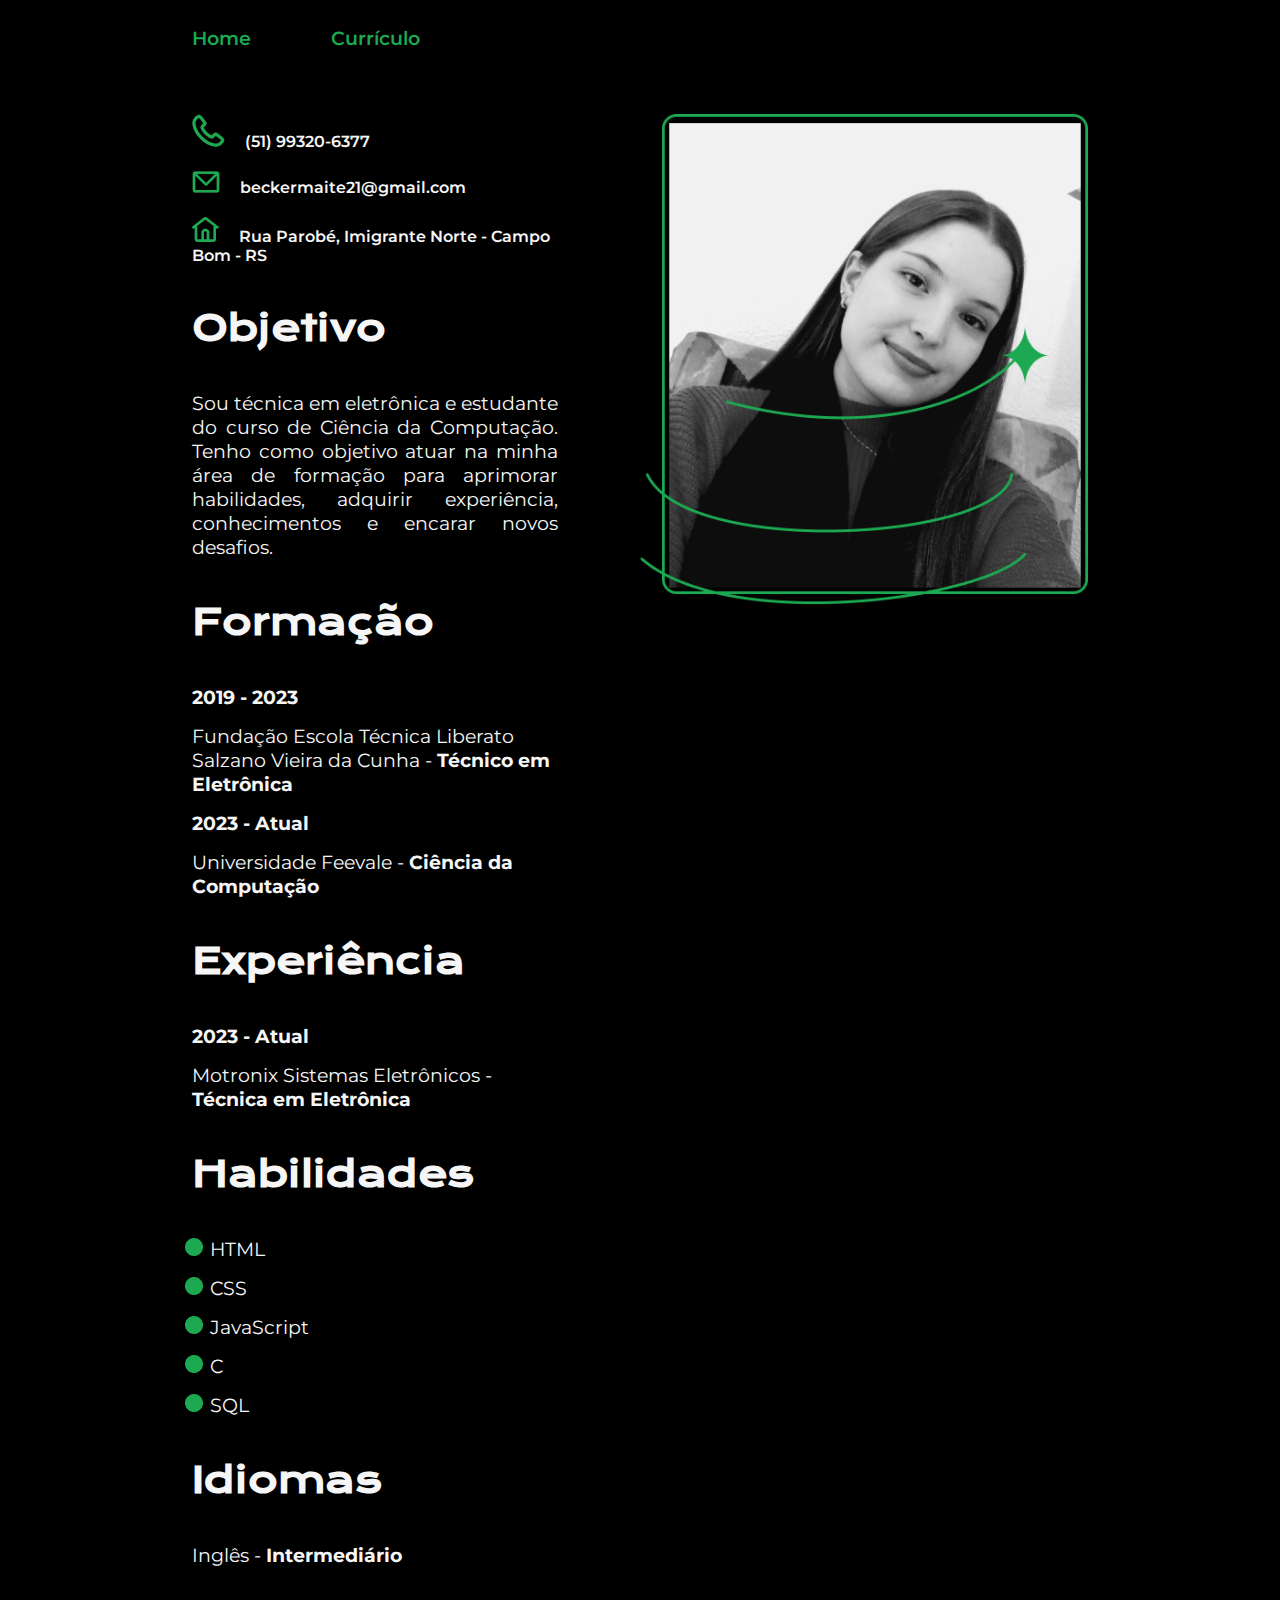
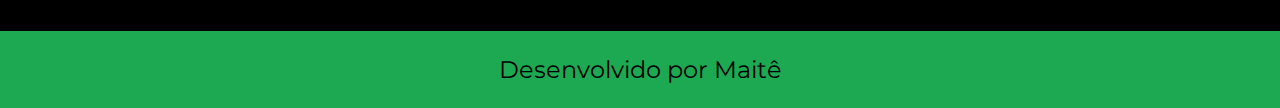
==== curriculo.html @ 51907219 "projeto inicial" ====
<!DOCTYPE html>
<html lang="pt-br">
<head>
    <meta charset="UTF-8">
    <meta name="viewport" content="width=device-width, initial-scale=1.0">
    <title>Curriculo</title>
    <link rel="stylesheet" href="./style/style.css">
    <link rel="stylesheet" href="./style/curriculo.css">
</head>
<body>
    <header class="cabecalho">
        <nav class="cabecalho__menu">
            <a class="cabecalho__menu__link" href="index.html">Home</a>
            <a class="cabecalho__menu__link" href="curriculo.html">Currículo</a>
        </nav>
    </header>
    <main class="curriculo">
        <section class="curriculo__conteudo">
            <div class="curriculo__conteudo__dados">
               <p>
                <img class="curriculo__conteudo__dados__imagem" src="./assets/telefone.png" >
                (51) 99320-6377
                </p> 
                <p>
                    <img class="curriculo__conteudo__dados__imagem" src="./assets/email.png" >
                    beckermaite21@gmail.com
                </p> 
                <p>
                    <img class="curriculo__conteudo__dados__imagem" src="./assets/casa.png" >
                    Rua Parobé, Imigrante Norte - Campo Bom - RS
                </p> 
            </div>
            <h1 class="curriculo__conteudo__titulo">Objetivo</h1>
            <p class="curriculo__conteudo__texto">Sou técnica em eletrônica e estudante do curso de Ciência da Computação. Tenho como objetivo atuar na minha área de formação para aprimorar habilidades, adquirir experiência, conhecimentos e encarar novos desafios.
                </p>
             <h1 class="curriculo__conteudo__titulo">Formação</h1>
                <div class="curriculo__conteudo__divisao">
                    <h2 class="curriculo__conteudo__divisao__subtitulo">2019 - 2023</h2>
                    <p class="curriculo__conteudo__divisao__texto">Fundação Escola Técnica Liberato Salzano Vieira da Cunha - <strong>Técnico em Eletrônica</strong></p>
                    <h2 class="curriculo__conteudo__divisao__subtitulo">2023 - Atual</h2>
                    <p class="curriculo__conteudo__divisao__texto">Universidade Feevale - <strong>Ciência da Computação</strong></p>
                    </div>
            <h1 class="curriculo__conteudo__titulo">Experiência</h1>
                <div class="curriculo__conteudo__divisao">
                    <h2 class="curriculo__conteudo__divisao__subtitulo">2023 - Atual</h2>
                    <p class="curriculo__conteudo__divisao__texto">Motronix Sistemas Eletrônicos - <strong>Técnica em Eletrônica</strong></p>
                </div>
            <h1 class="curriculo__conteudo__titulo">Habilidades</h1>
            <ul class="curriculo__conteudo__texto">
                <li>HTML</li>
                <li>CSS</li>
                <li>JavaScript</li>
                <li>C</li>
                <li>SQL</li>
            </ul>
            <h1 class="curriculo__conteudo__titulo">Idiomas</h1>
            <p class="curriculo__conteudo__texto">Inglês - <strong>Intermediário</strong></p>
         </section>
         <img class="apresentacao__imagem" src="./assets/imagem.png" alt="Foto da Maitê">
    </main>
    <footer class="rodape">
        <p>Desenvolvido por Maitê</p>
    </footer>
</body>
</html>
---- style/style.css ----
@import url('https://fonts.googleapis.com/css2?family=Krona+One&family=Montserrat:wght@400;600&display=swap');

:root {
    --cor-primaria: #000000;
    --cor-secundaria: #f6f6f6;
    --cor-terciaria: #1DA951;
    --cor-hover: #272727;

    --fonte-primaria: 'Krona One', sans-serif;
    --fonte-secundaria: 'Montserrat', sans-serif;

    --tamanho-fonte: 1.2rem;
}

* {
    margin: 0;
    padding: 0;
}

body {
    height: 100vh; /*altura da tela=100% do viewport height(altura)*/
    box-sizing: border-box; /*impede que os elementos saiam da tela*/
    background-color: var(--cor-primaria);
    color:var(--cor-secundaria);
}

.cabecalho {
    padding: 2% 0 0 15%;
}

.cabecalho__menu {
    display: flex;
    gap: 5rem;
}

.cabecalho__menu__link {
    text-decoration: none;
    font-size: var(--tamanho-fonte);
    font-family: var(--fonte-secundaria);
    font-weight: 600;
    color: var(--cor-terciaria);
}

.cabecalho__menu__link:hover {
    opacity: 0.5;
    color: var(--cor-terciaria);
}

.apresentacao {
    padding: 5% 12%;
    display: flex;
    align-items: center;
    justify-content: space-between;
    gap: 82px;
}

.apresentacao__conteudo {
    width: 50%;
    display: flex;
    flex-direction: column;
    gap: 40px;
}

.apresentacao__conteudo__titulo {
    font-size: 2.25rem;
    font-family: var(--fonte-primaria);
}

.titulo-destaque {
    color:var(--cor-terciaria);
}

.apresentacao__conteudo__texto {
    font-size: var(--tamanho-fonte);
    font-family: var(--fonte-secundaria);
    text-align: justify;
}

.apresentacao__links {
    display: flex;
    flex-direction: column;
    justify-content: space-between;
    align-items: center;
    gap: 32px;
}

.apresentacao__links__subtitulo {
  font-family: var(--fonte-primaria);
  font-weight: 400;
  font-size: var(--tamanho-fonte);
}

.apresentacao__links__navegacao {
    display: flex;
    justify-content: center;
    gap: 16px;
    border: 2px solid var(--cor-terciaria);
    width: 65%;
    text-align: center;
    border-radius: 8px;
    font-size: var(--tamanho-fonte);
    font-weight: 600;
    padding: 21.5px 0px;
    text-decoration: none;
    color:var(--cor-secundaria);
    font-family: var(--fonte-secundaria);
}

.apresentacao__links__navegacao:hover {
    background-color:var(--cor-hover);
}

.apresentacao__conteudo__titulo__nome {
    opacity:1;
    color: var(--cor-terciaria);
}
.apresentacao__conteudo__titulo__nome:hover {
    opacity: 0.5;
    color:var(--cor-terciaria);
}

.apresentacao__imagem {
    width: 50%;
}

.rodape {
    color: var(--cor-primaria);
    background-color: var(--cor-terciaria);
    padding: 24px;
    text-align: center;
    font-family: var(--fonte-secundaria);
    font-size: 1.5rem;
    font-weight: 400;
}

@media (max-width: 1200px) {
    .cabecalho{
         padding: 10%;  
    }

    .cabecalho__menu{
        gap: 35px;
        justify-content: center;
    }

    .cabecalho__menu__link {
        font-size: 1rem;
    }

    .apresentacao{
        flex-direction: column-reverse;
        padding: 5%;
    }
    .apresentacao__conteudo{
        width: auto;
    }
}
---- style/curriculo.css ----
:root {
    --cor-primaria: #000000;
    --cor-secundaria: #f6f6f6;
    --cor-terciaria: #1DA951;
    --cor-hover: #272727;

    --fonte-primaria: 'Krona One', sans-serif;
    --fonte-secundaria: 'Montserrat', sans-serif;

    --tamanho-fonte: 1.2rem;
}
.curriculo {
    padding: 5% 15%;
    display: flex;
    align-items: flex-start;
    justify-content: space-between;
    gap: 82px;
}

.curriculo__conteudo {
    width: 50%;
    display: flex;
    flex-direction: column;
    gap: 40px;
}

.curriculo__conteudo__dados {
    display: flex;
    flex-direction: column;
    gap: 20px;
    font-size: 1rem;
    font-family: var(--fonte-secundaria);
    font-weight: 600;
}

.curriculo__conteudo__dados__imagem {
    padding-right: 16px;
}

.curriculo__conteudo__titulo {
    font-size: 2.25rem;
    font-family: var(--fonte-primaria);
}

.curriculo__conteudo__texto {
    font-size: var(--tamanho-fonte);
    font-family: var(--fonte-secundaria);
    text-align:justify;
    
}

ul {
    list-style-image: url("/assets/bolinha.png");
    display: flex;
    flex-direction: column;
    gap:15px;
    padding: 0 5%;
}

.curriculo__conteudo__divisao {
    display: flex;
    flex-direction: column;
    gap: 15px;
}

.curriculo__conteudo__divisao__subtitulo {
    font-size: var(--tamanho-fonte);
    font-family: var(--fonte-secundaria);
}

.curriculo__conteudo__divisao__texto {
    font-size: var(--tamanho-fonte);
    font-family: var(--fonte-secundaria);
}

@media (max-width: 1200px) {
    .curriculo {
        flex-direction: column-reverse;
        align-items: center;
        padding: 5%;
    }
    
    .curriculo__conteudo {
        width: auto;
    }
}
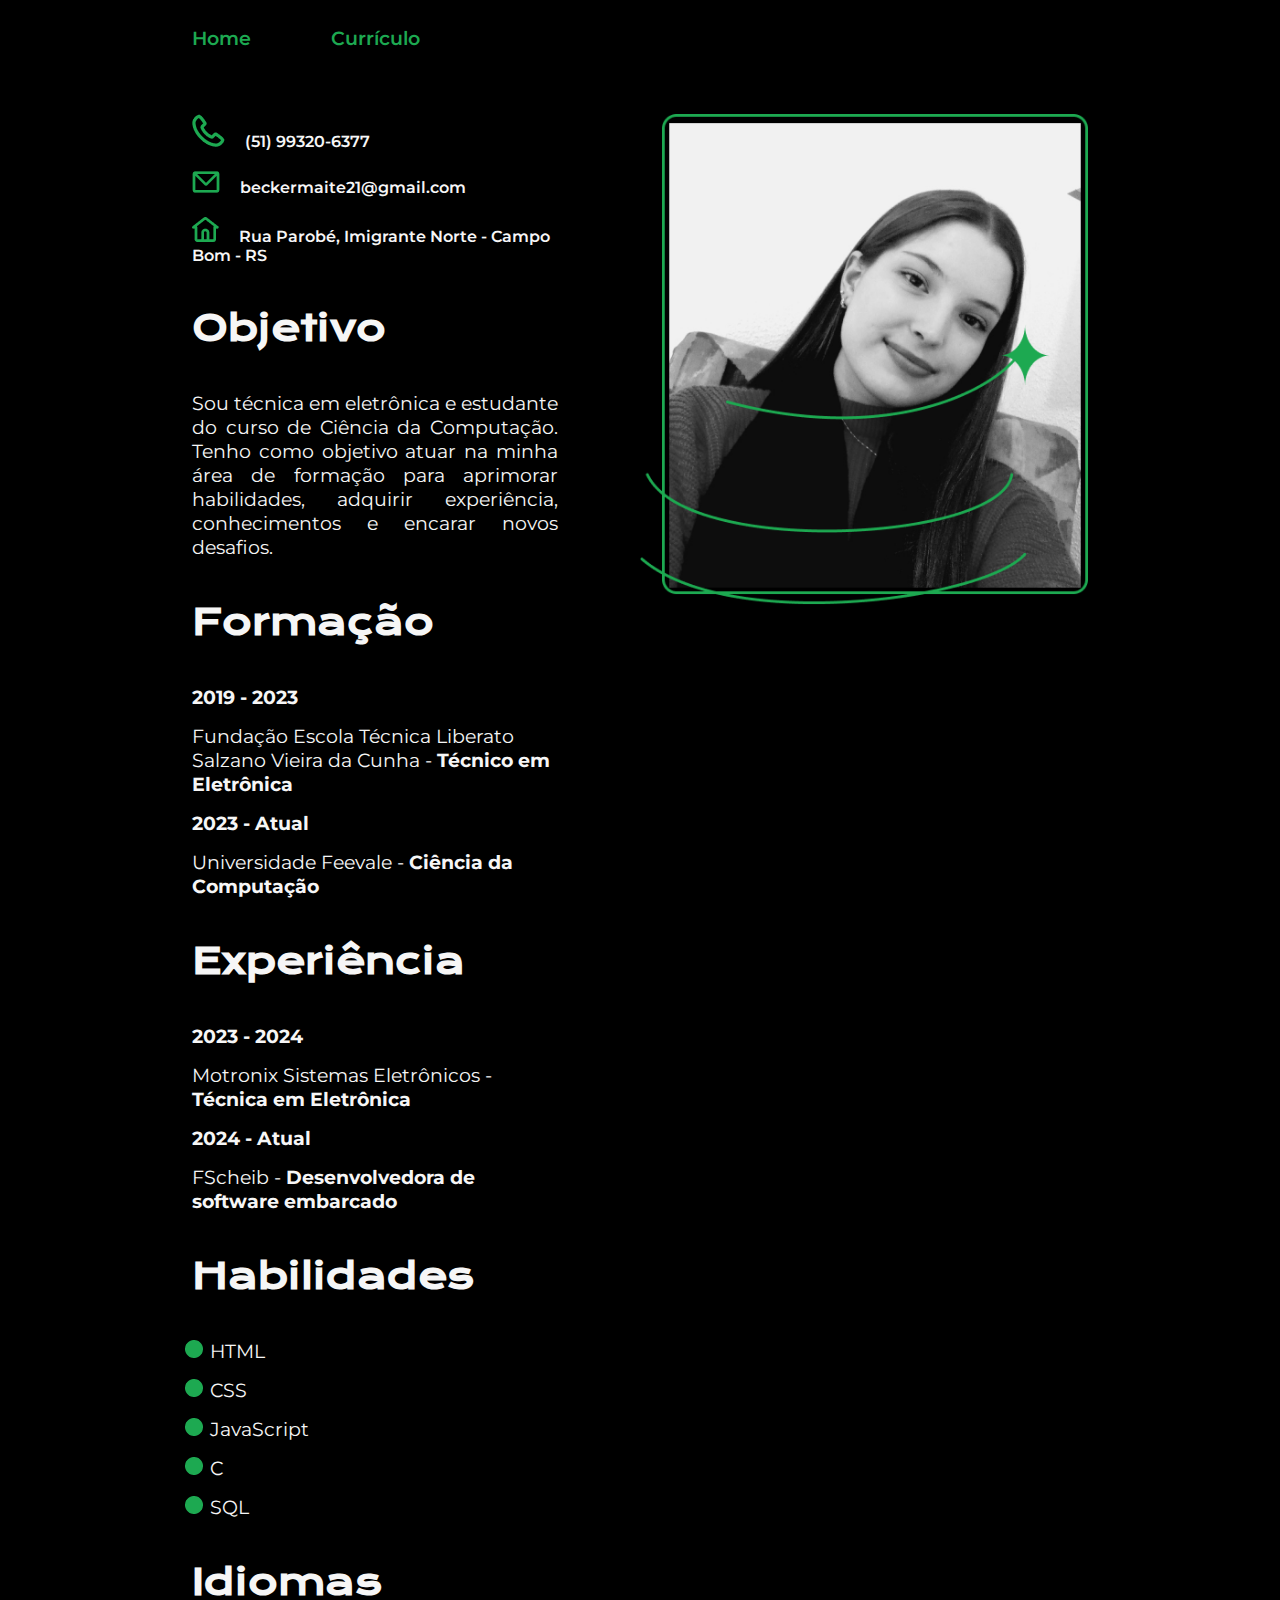
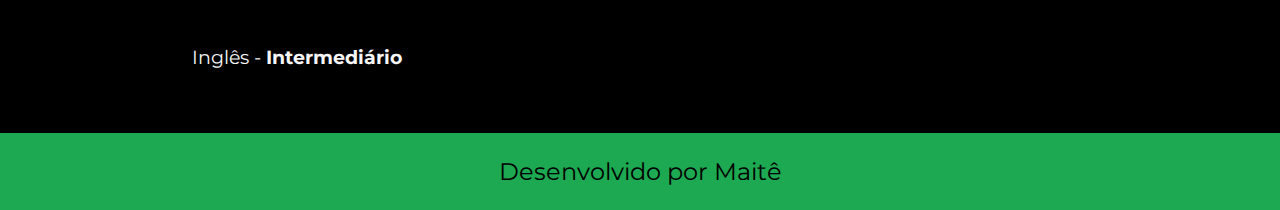
==== commit ae110d2f: "alterando experiência" ====
--- a/curriculo.html
+++ b/curriculo.html
@@ -42,8 +42,10 @@
                     </div>
             <h1 class="curriculo__conteudo__titulo">Experiência</h1>
                 <div class="curriculo__conteudo__divisao">
-                    <h2 class="curriculo__conteudo__divisao__subtitulo">2023 - Atual</h2>
+                    <h2 class="curriculo__conteudo__divisao__subtitulo">2023 - 2024</h2>
                     <p class="curriculo__conteudo__divisao__texto">Motronix Sistemas Eletrônicos - <strong>Técnica em Eletrônica</strong></p>
+                    <h2 class="curriculo__conteudo__divisao__subtitulo">2024 - Atual</h2>
+                    <p class="curriculo__conteudo__divisao__texto">FScheib - <strong>Desenvolvedora de software embarcado</strong></p>
                 </div>
             <h1 class="curriculo__conteudo__titulo">Habilidades</h1>
             <ul class="curriculo__conteudo__texto">
--- a/style/style.css
+++ b/style/style.css
@@ -9,7 +9,7 @@
     --fonte-primaria: 'Krona One', sans-serif;
     --fonte-secundaria: 'Montserrat', sans-serif;
 
-    --tamanho-fonte: 1.2rem;
+    --tamanho-fonte: 1.5rem;
 }
 
 * {
